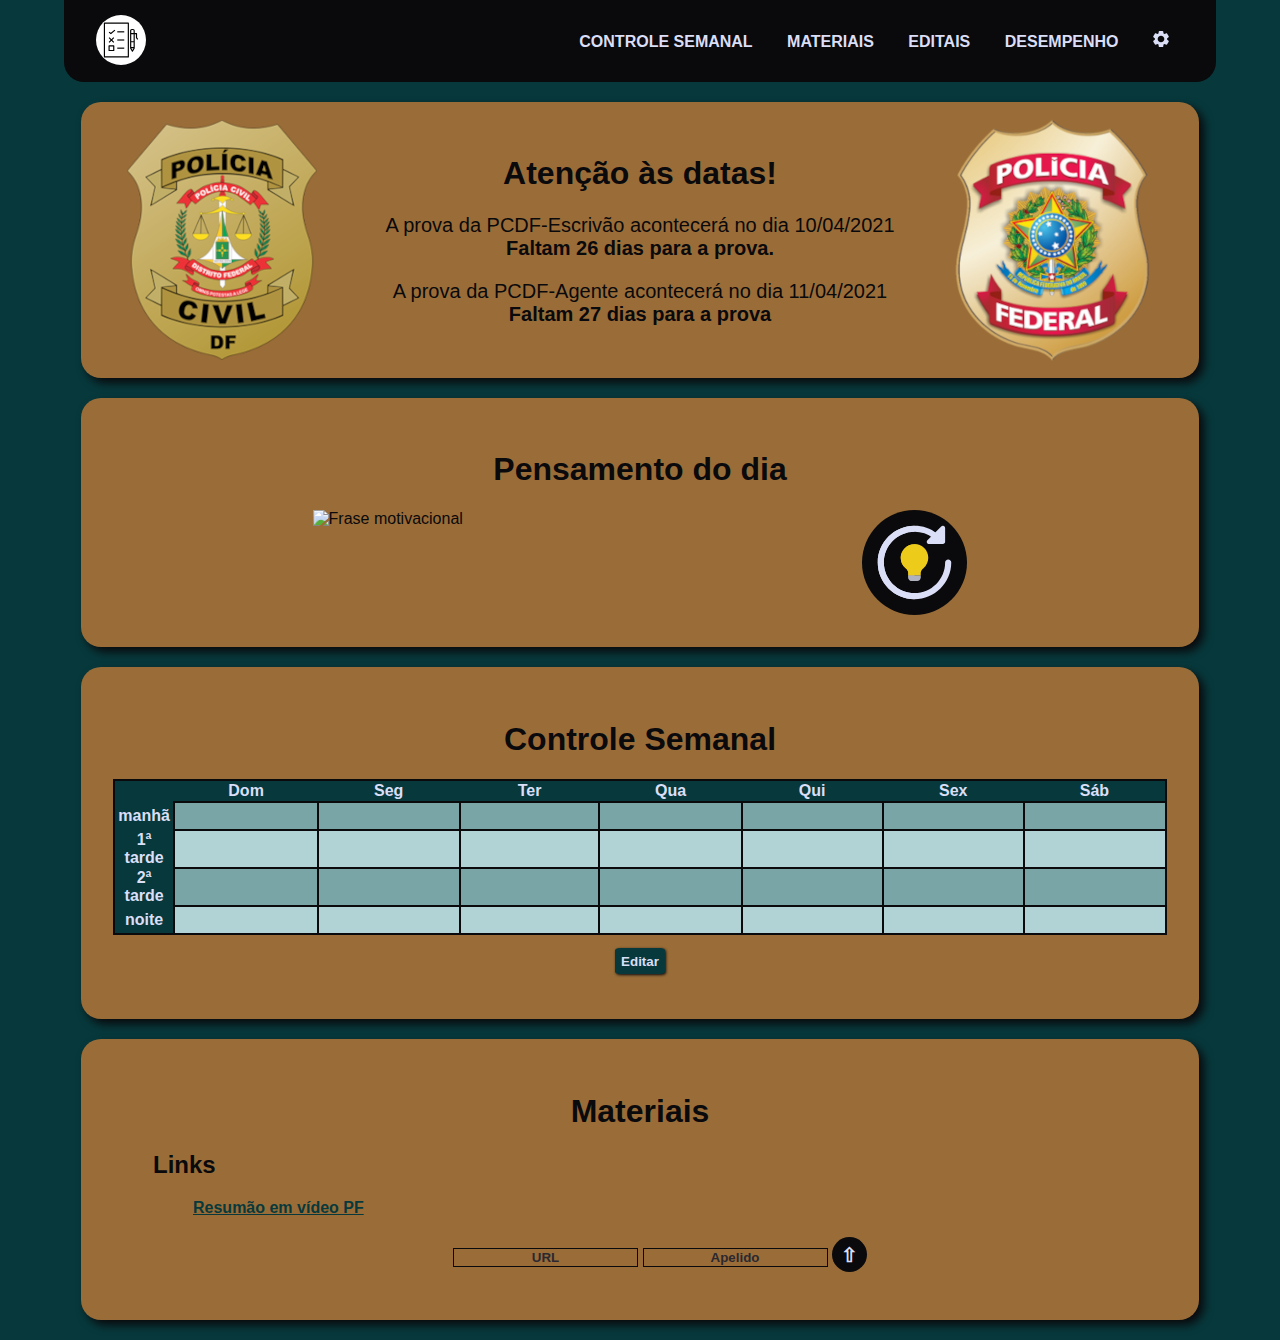
==== frontend/index.html @ c66c9f4c "first part of the frontend" ====
<!DOCTYPE html>
<html lang="pt-br">

<head>
    <meta charset="UTF-8">
    <meta http-equiv="X-UA-Compatible" content="IE=edge">
    <meta name="viewport" content="width=device-width, initial-scale=1.0">
    <link rel="stylesheet" href="css/style.css">

    <title>Gerencie seus estudos</title>
    <link rel="shortcut icon" href="images/logo.svg" type="image/svg">
</head>

<body>
    <nav>
        <a href="index.html"><img class="logo" src="images/logo.svg" alt="Logo"></a>
        <label for="btn-menu" id="label-btn-menu">&equiv;</label>
        <input type="checkbox" id="btn-menu">
        <ul id="menu-items">
            <li><a href="#controle-semanal">Controle Semanal</a></li>
            <li><a href="#materiais">Materiais</a></li>
            <li><a href="editais.html">Editais</a></li>
            <li><a href="#">Desempenho</a></li>
            <li><a href="settings.html"><img src="images/settings.svg" alt="Configurações"></a></li>
        </ul>
    </nav>
    <div id="page-container">
        <header>
            <h1>Atenção às datas!</h1>
            <p>
                A prova da PCDF-Escrivão acontecerá no dia
                10/04/2021
                <br>
                <strong>Faltam 26 dias para a prova.</strong>
            </p>
            <p>
                A prova da PCDF-Agente acontecerá no dia
                11/04/2021
                <br>
                <strong>Faltam 27 dias para a prova</strong>
            </p>
        </header>
        <main>
            <section id="pensamento-do-dia">
                <h1>Pensamento do dia</h1>
                <div class="flex-elements">
                    <img id="motivational-phrase" src="#" alt="Frase motivacional">
                    <img class="next" src="./images/reload.svg" alt="Próxima">
                </div>
            </section>
            <section id="controle-semanal">
                <h1>Controle Semanal</h1>
                <table>
                    <thead>
                        <tr>
                            <th>&nbsp;</th>
                            <th>Dom</th>
                            <th>Seg</th>
                            <th>Ter</th>
                            <th>Qua</th>
                            <th>Qui</th>
                            <th>Sex</th>
                            <th>Sáb</th>
                        </tr>
                    </thead>
                    <tbody>
                        <tr>
                            <th>manhã</th>
                            <td><input type="text" name="" class="cells manha-dom" readonly='true'></td>
                            <td><input type="text" name="" class="cells manha-seg" readonly='true'></td>
                            <td><input type="text" name="" class="cells manha-ter" readonly='true'></td>
                            <td><input type="text" name="" class="cells manha-qua" readonly='true'></td>
                            <td><input type="text" name="" class="cells manha-qui" readonly='true'></td>
                            <td><input type="text" name="" class="cells manha-sex" readonly='true'></td>
                            <td><input type="text" name="" class="cells manha-sab" readonly='true'></td>
                        </tr>
                        <tr>
                            <th>1ª tarde</th>
                            <td><input type="text" name="" class="cells tarde1-dom" readonly='true'></td>
                            <td><input type="text" name="" class="cells tarde1-seg" readonly='true'></td>
                            <td><input type="text" name="" class="cells tarde1-ter" readonly='true'></td>
                            <td><input type="text" name="" class="cells tarde1-qua" readonly='true'></td>
                            <td><input type="text" name="" class="cells tarde1-qui" readonly='true'></td>
                            <td><input type="text" name="" class="cells tarde1-sex" readonly='true'></td>
                            <td><input type="text" name="" class="cells tarde1-sab" readonly='true'></td>
                        </tr>
                        <tr>
                            <th>2ª tarde</th>
                            <td><input type="text" name="" class="cells tarde2-dom" readonly='true'></td>
                            <td><input type="text" name="" class="cells tarde2-seg" readonly='true'></td>
                            <td><input type="text" name="" class="cells tarde2-ter" readonly='true'></td>
                            <td><input type="text" name="" class="cells tarde2-qua" readonly='true'></td>
                            <td><input type="text" name="" class="cells tarde2-qui" readonly='true'></td>
                            <td><input type="text" name="" class="cells tarde2-sex" readonly='true'></td>
                            <td><input type="text" name="" class="cells tarde2-sab" readonly='true'></td>
                        </tr>
                        <tr>
                            <th>noite</th>
                            <td><input type="text" name="" class="cells noite-dom" readonly='true'></td>
                            <td><input type="text" name="" class="cells noite-seg" readonly='true'></td>
                            <td><input type="text" name="" class="cells noite-ter" readonly='true'></td>
                            <td><input type="text" name="" class="cells noite-qua" readonly='true'></td>
                            <td><input type="text" name="" class="cells noite-qui" readonly='true'></td>
                            <td><input type="text" name="" class="cells noite-sex" readonly='true'></td>
                            <td><input type="text" name="" class="cells noite-sab" readonly='true'></td>
                        </tr>
                    </tbody>
                </table>
                <div id="buttons">
                    <button class="btn-edit">Editar</button>
                </div>
            </section>
            <section id="materiais">
                <h1>Materiais</h1>
                <ul>
                    <li>
                        <h2>Links</h2>
                    </li>
                    <ul class="links-list">
                        <li><a href="https://www.estrategiaconcursos.com.br/blog/resumos-policia-federal/"
                                target="_blank" rel="external">Resumão em vídeo PF</a>
                            <button class="remove">&#128465;</button>
                        </li>
                    </ul>

                    <form action="">
                        <input class="url" type="url" placeholder="URL" required>
                        <input class="alias" type='text' placeholder="Apelido">
                        <input class='btn-add' type="submit" value="&#8679;">
                    </form>
                </ul>
            </section>
        </main>
    </div>

    <script src="./js/script.js"></script>
</body>

</html>
---- frontend/css/style.css ----
/* general */

body{
    position: relative;
    margin: 0;
    padding: 0;
    font-family: Verdana, Tahoma, sans-serif;
    background-color: #07393c;
}

nav, header, section {
    width: 85%;
    left: 50%;
    transform: translateX(-50%);
    position: relative;
    z-index: 1;
}

#page-container {
    padding: 20px;
}

/* menu */

#label-btn-menu {
    text-align: right;
    color: #dadff7;
    display: none;
    cursor: pointer;
}

#btn-menu {
    display: none;
}

nav {
    height: 50px;
    background-color: #0a090c;
    padding: 1em 2em;
    border-radius: 0 0 20px 20px;
}

#menu-items {
    text-align: right;
    list-style: none;
    margin: 0;
}

#menu-items li{
    display: inline-block;
}

#menu-items li a {
    text-decoration: none;
    display: block;
    padding: 15px;
    color: #dadff7;
    font-weight: bold;
    text-transform: uppercase;
}

#menu-items li a:hover {
    transition: 1s;
    color: #e1ad62;
}

#menu-items li a img {
    width: 16px;
}

nav .logo {
    width: 50px;
    position: absolute;
    display: block;
    top: 15px;
}

/* header */

header {
    display: inline-block;
    padding: 2em 2em;
    border-radius: 20px;
    box-shadow: 5px 5px 10px #0a090c;
    background-color: #9A6D38;
    color: #0a090c;

    text-align: center;
    background-image: url(../images/logo-pcdf.png), url(../images/logo-pf.png);
    background-repeat: no-repeat;
    background-position: 5%, 95%;
}

header p {
    font-size: 20px;
}

header p strong {
    animation: blinking 2s 3;
}

@keyframes blinking {
    0% {color: #330000; text-shadow: 1px 1px 10px red}
    50% {color: #990000; text-shadow: 1px 1px 1px red}
    100% {color: #330000; text-shadow: 1px 1px 10px red}
}

/* general part of main and sections */

main section {
    margin: 20px 0px 0px 0px;
    padding: 2em 2em;
    border-radius: 20px;
    box-shadow: 5px 5px 10px #0a090c;
    background-color: #9A6D38;
    color: #0a090c;
}

main section h1 {
    text-align: center;
}

main section ul {
    list-style: none;
}

main section a {
    font-weight: bold;
    color: #07393c;
    transition: .5s;
}

/* pensamento do dia */
#pensamento-do-dia .flex-elements{
    display: flex;
    flex-wrap: wrap;
    justify-content: space-around;
}

#motivational-phrase {
    max-width: 100%;
}

#pensamento-do-dia .next {
    max-width: 10%;
}

/* controle semanal */

#controle-semanal {
    display: flex;
    justify-content: center;
    align-items: center;
    flex-direction: column;
}

#controle-semanal table, td {
    border: 2px solid #0a090c;
    border-collapse: collapse;
    padding: 4px;
}

#controle-semanal table th {
    color: #dadff7;
    background-color: #07393c;
}

#controle-semanal table tr:nth-child(odd) {
    background: #7aa5a7;
}

#controle-semanal table tr:nth-child(even) {
    background: #b1d3d5;
}

#controle-semanal .cells, #controle-semanal .cells:focus {
    background-color: transparent;
    border: none;
    width: 100%;
    outline: none;
}

#buttons .disable {
    display: none;
}

#buttons button{
    height: 2em;
    margin: 1vw 10vw;
    border: none;
    box-shadow: 1px 1px 3px #0a090c;
    border-radius: 10%;
    background-color: #07393c;
    color: #dadff7;
    font-weight: bold;
}

/* materiais */

#materiais .links-list .remove {
    display: none;
    cursor: pointer;
    position: relative;
    left: 3em;
    width: 35px;
    height: 30px;
    border: none;
    border-radius: 50%;
    font-size: 20px;
    background-color: #5a0404;
    color: #dadff7;
}

#materiais .links-list li:hover button {
    display: inline;
}

#materiais .links-list {
    padding-bottom: 20px;
}

#materiais form {
    text-align: center;
}

#materiais form input, #materiais form input:focus {
    text-align: center;
    background-color: #9A6D38;
    border: 1px solid #0a090c;
    color: #2b2633;
    font-weight: bold;
    outline: none;
    box-shadow: none;
}

::-webkit-input-placeholder {
    color: #2b2830;
 }

#materiais .btn-add {
    cursor: pointer;
    width: 35px;
    height: 35px;
    border: none;
    border-radius: 50%;
    font-size: 20px;
    background-color: #0a090c;
    color: #dadff7;
}

#materiais .btn-add:focus {
    background-color: #0a090c;
    color: #dadff7;
    padding: 0;
}


/* responsive */

@media screen and (max-width: 1100px) {
    
    /* header images */
    
    header {
      background-image: none;
    }
}

@media screen and (max-width: 800px) {

    /* menu */

    nav {
        z-index: 2;
        text-align: right;
    }

    #label-btn-menu {
        display: inline-block;
        font-size: 50px;
    }

    #menu-items {
        position: absolute;
        right: 0px;
        display: none;
    }
    
    #menu-items li{
        width: 100%;
        background-color: #0a090cdd;
        display: block;
        text-align: center;
        border-bottom: 1px solid #9A6D38;
    }

    #btn-menu:checked ~ #menu-items {
        display: block;
    }

    /* controle semanal */

    #controle-semanal table {
        font-size: 1.8vw;
    }
    
    #controle-semanal table, td {
        border: 1px solid #0a090c;
        padding: 1px;
    }

    #buttons button{
        font-size: 2vw;
    }
}
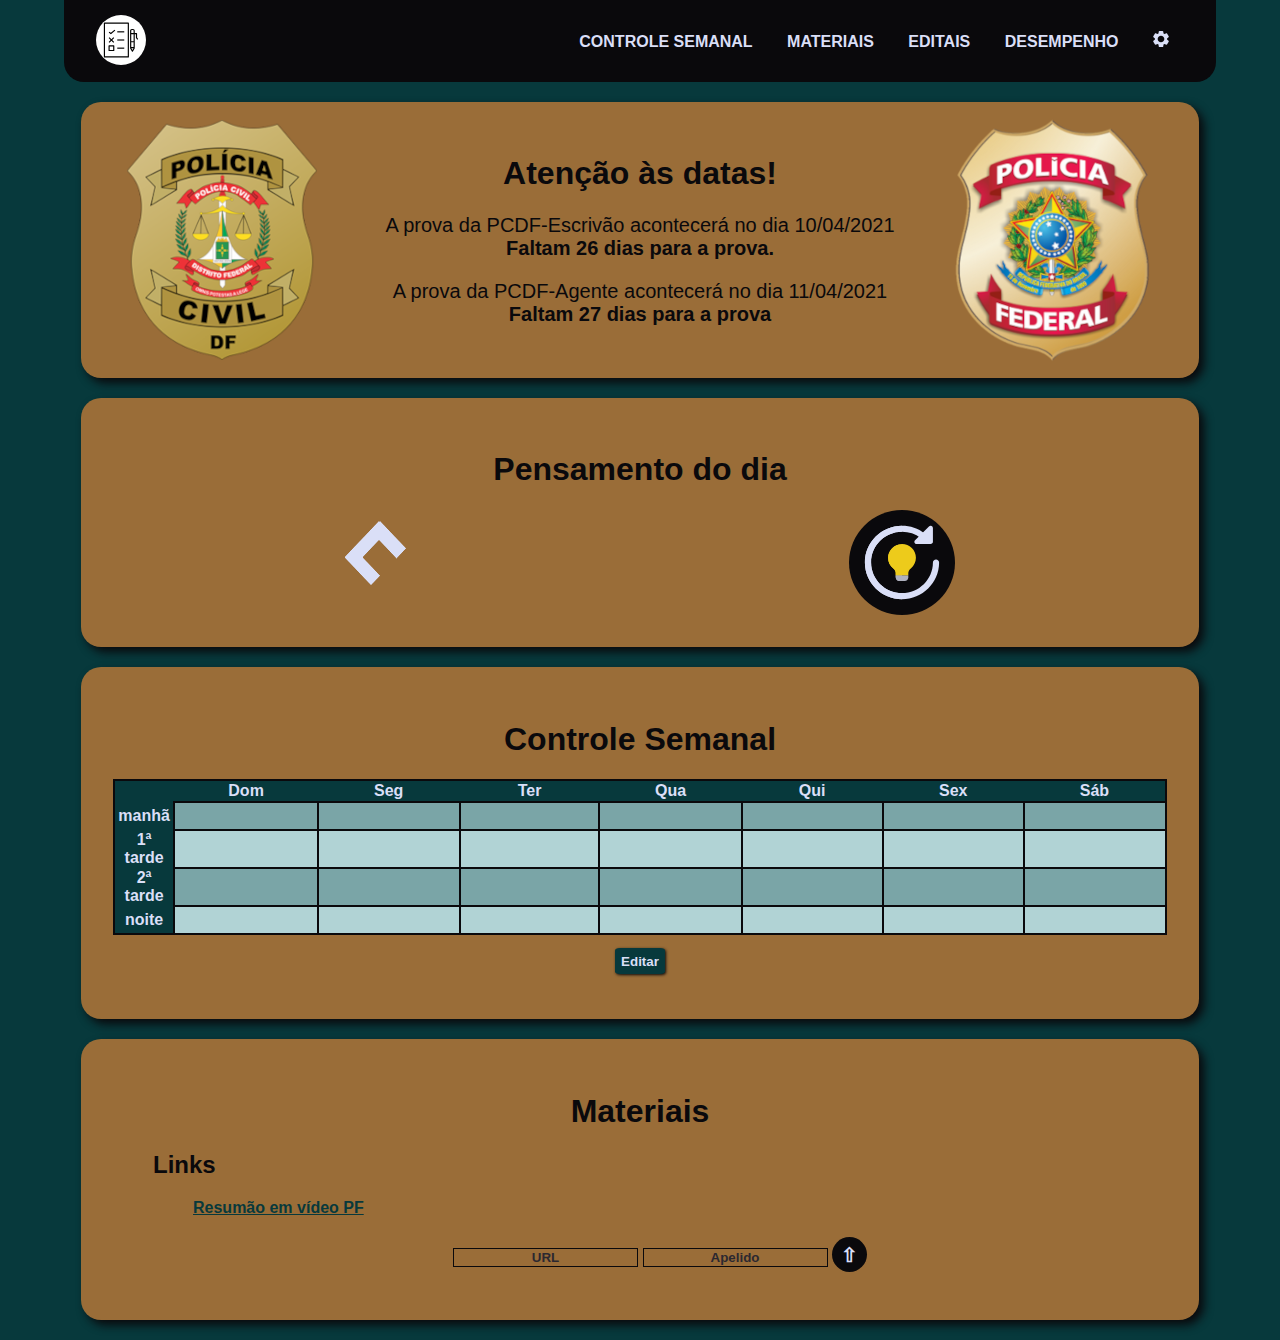
==== commit f5affdab: "table controle semanal" ====
--- a/frontend/index.html
+++ b/frontend/index.html
@@ -20,7 +20,7 @@
             <li><a href="#controle-semanal">Controle Semanal</a></li>
             <li><a href="#materiais">Materiais</a></li>
             <li><a href="editais.html">Editais</a></li>
-            <li><a href="#">Desempenho</a></li>
+            <li><a href="performance.html">Desempenho</a></li>
             <li><a href="settings.html"><img src="images/settings.svg" alt="Configurações"></a></li>
         </ul>
     </nav>
@@ -64,7 +64,7 @@
                         </tr>
                     </thead>
                     <tbody>
-                        <tr>
+                        <tr class="rows">
                             <th>manhã</th>
                             <td><input type="text" name="" class="cells manha-dom" readonly='true'></td>
                             <td><input type="text" name="" class="cells manha-seg" readonly='true'></td>
@@ -74,7 +74,7 @@
                             <td><input type="text" name="" class="cells manha-sex" readonly='true'></td>
                             <td><input type="text" name="" class="cells manha-sab" readonly='true'></td>
                         </tr>
-                        <tr>
+                        <tr class="rows">
                             <th>1ª tarde</th>
                             <td><input type="text" name="" class="cells tarde1-dom" readonly='true'></td>
                             <td><input type="text" name="" class="cells tarde1-seg" readonly='true'></td>
@@ -84,7 +84,7 @@
                             <td><input type="text" name="" class="cells tarde1-sex" readonly='true'></td>
                             <td><input type="text" name="" class="cells tarde1-sab" readonly='true'></td>
                         </tr>
-                        <tr>
+                        <tr class="rows">
                             <th>2ª tarde</th>
                             <td><input type="text" name="" class="cells tarde2-dom" readonly='true'></td>
                             <td><input type="text" name="" class="cells tarde2-seg" readonly='true'></td>
@@ -94,7 +94,7 @@
                             <td><input type="text" name="" class="cells tarde2-sex" readonly='true'></td>
                             <td><input type="text" name="" class="cells tarde2-sab" readonly='true'></td>
                         </tr>
-                        <tr>
+                        <tr class="rows">
                             <th>noite</th>
                             <td><input type="text" name="" class="cells noite-dom" readonly='true'></td>
                             <td><input type="text" name="" class="cells noite-seg" readonly='true'></td>
@@ -133,7 +133,7 @@
         </main>
     </div>
 
-    <script src="./js/script.js"></script>
+    <script type="module" src="./js/script.js"></script>
 </body>
 
 </html>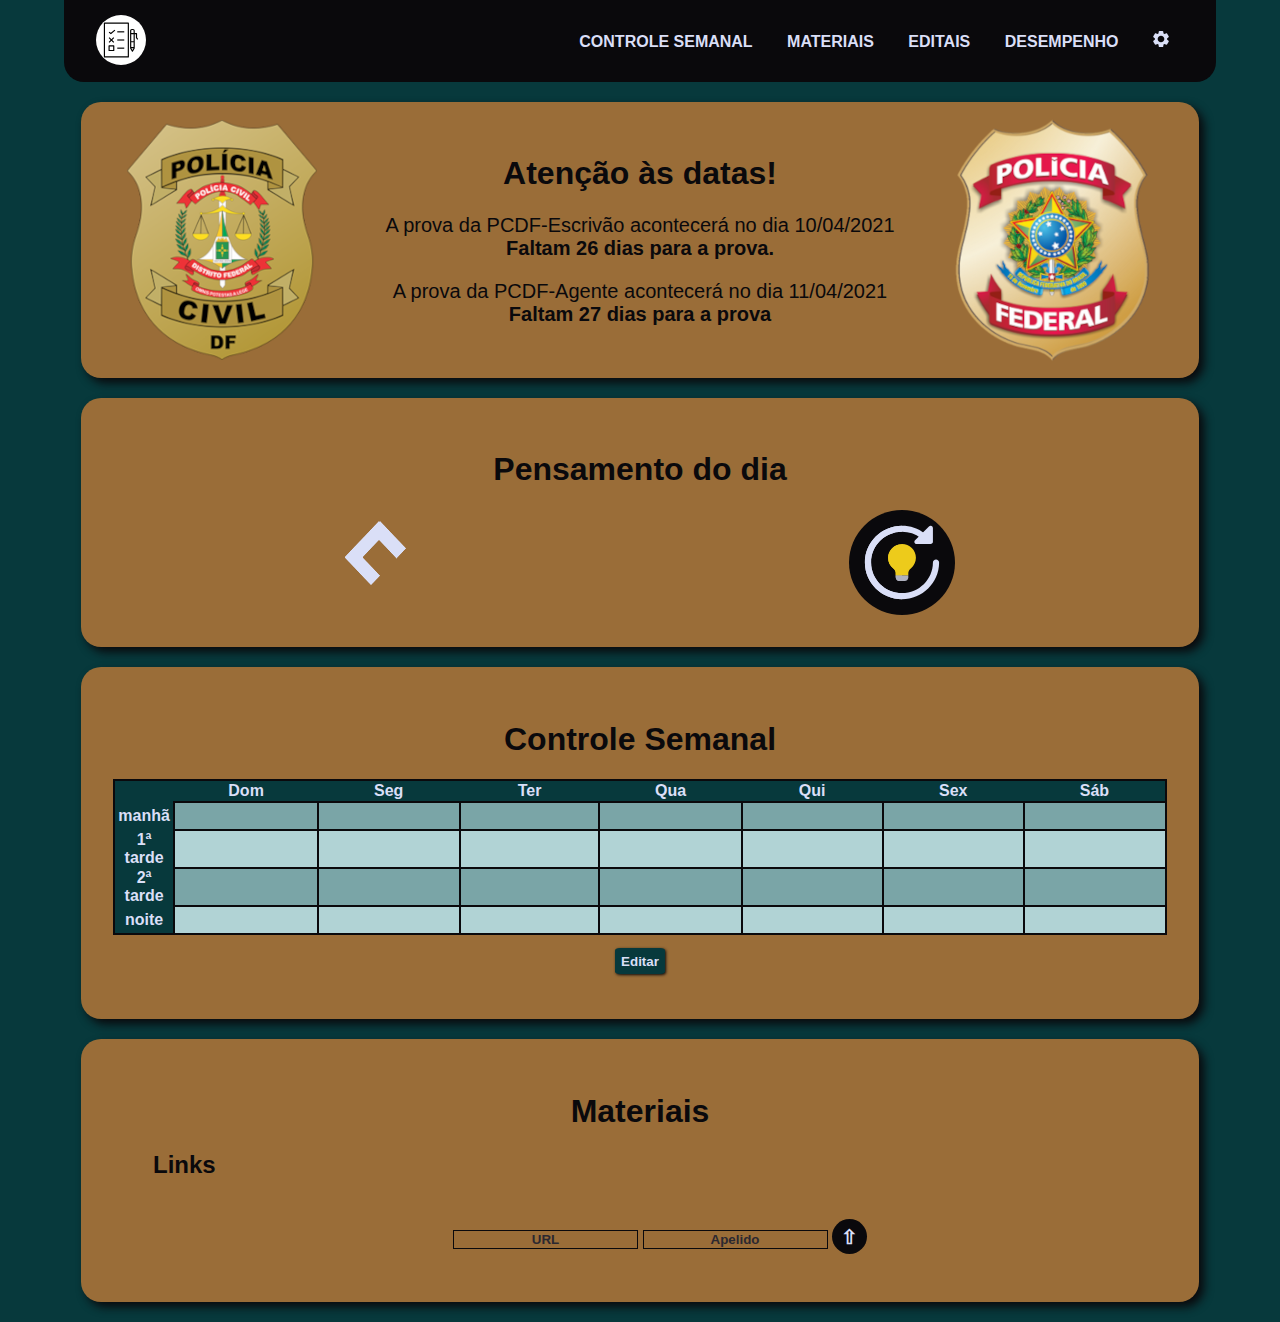
==== commit f157197f: "Section materiais finished" ====
--- a/frontend/index.html
+++ b/frontend/index.html
@@ -117,10 +117,6 @@
                         <h2>Links</h2>
                     </li>
                     <ul class="links-list">
-                        <li><a href="https://www.estrategiaconcursos.com.br/blog/resumos-policia-federal/"
-                                target="_blank" rel="external">Resumão em vídeo PF</a>
-                            <button class="remove">&#128465;</button>
-                        </li>
                     </ul>
 
                     <form action="">
--- a/frontend/css/style.css
+++ b/frontend/css/style.css
@@ -207,8 +207,12 @@
     border: none;
     border-radius: 50%;
     font-size: 20px;
-    background-color: #5a0404;
-    color: #dadff7;
+    background-color: #0a090c;
+    color: #dadff7;
+}
+
+#materiais .links-list li {
+    line-height: 40px;
 }
 
 #materiais .links-list li:hover button {
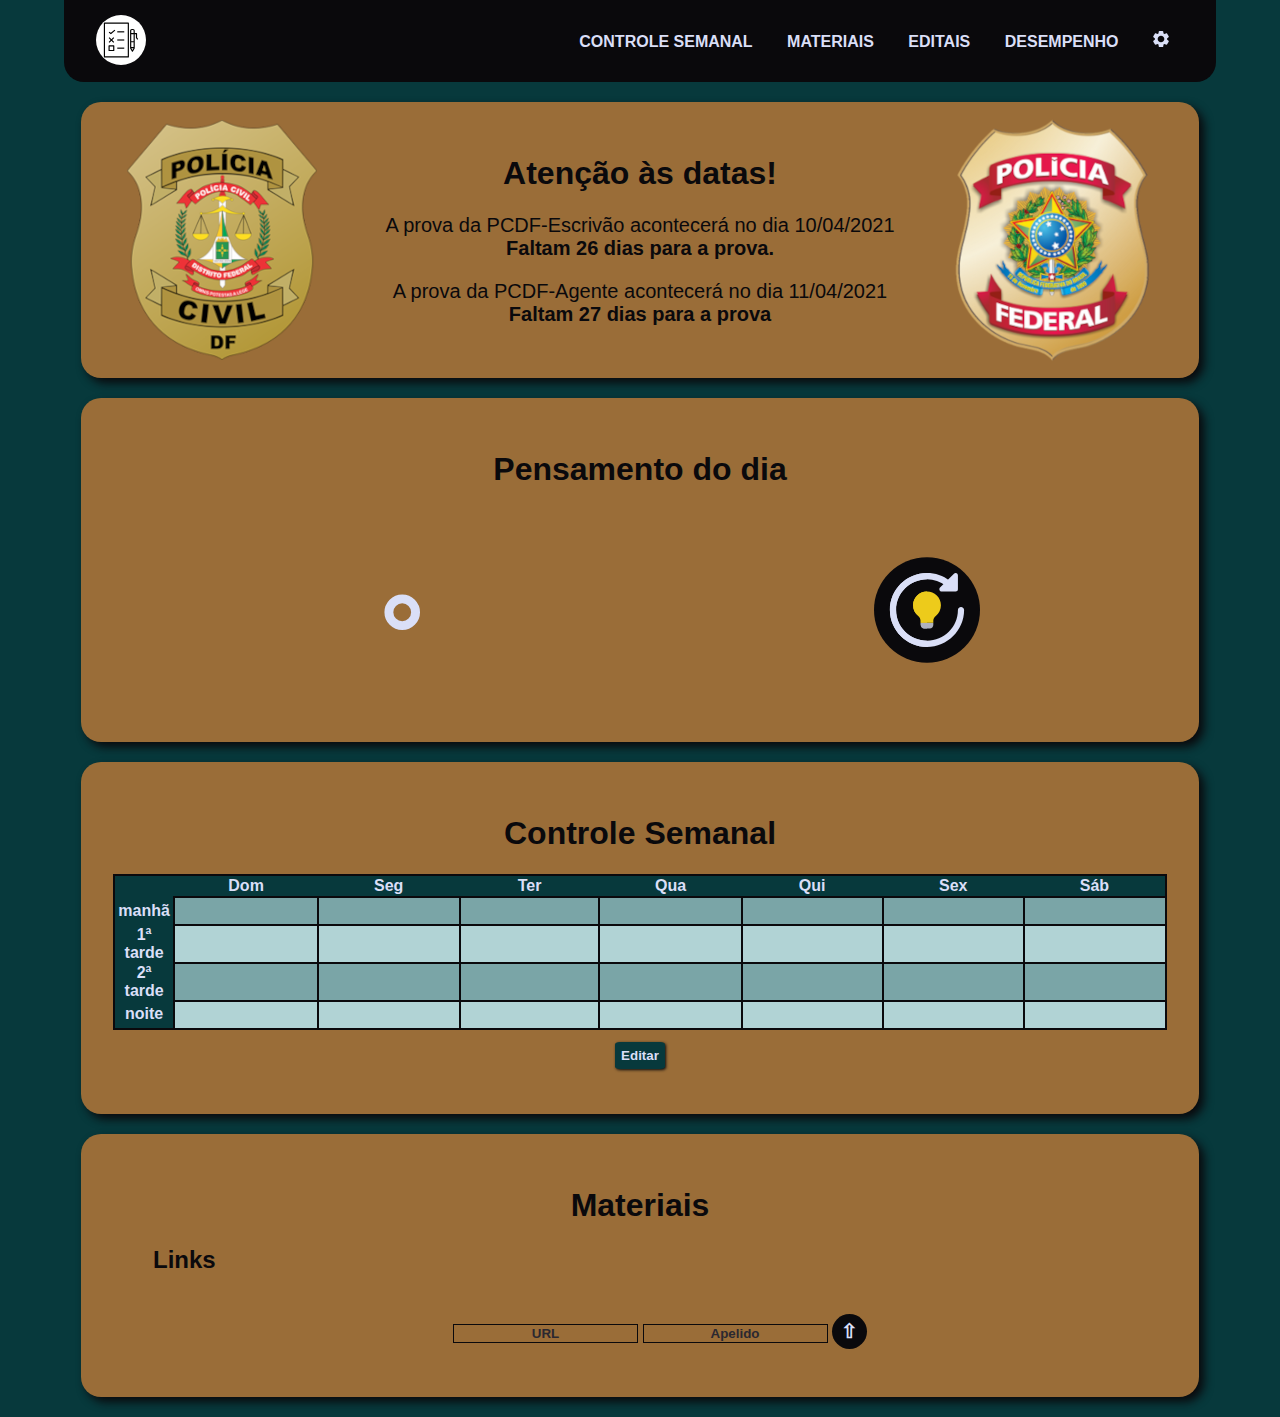
==== commit 666510b2: "Performance header" ====
--- a/frontend/index.html
+++ b/frontend/index.html
@@ -44,7 +44,7 @@
             <section id="pensamento-do-dia">
                 <h1>Pensamento do dia</h1>
                 <div class="flex-elements">
-                    <img id="motivational-phrase" src="#" alt="Frase motivacional">
+                    <img id="motivational-phrase" src="./images/loading.svg" alt="Frase motivacional" style="height: 200px;">
                     <img class="next" src="./images/reload.svg" alt="Próxima">
                 </div>
             </section>
